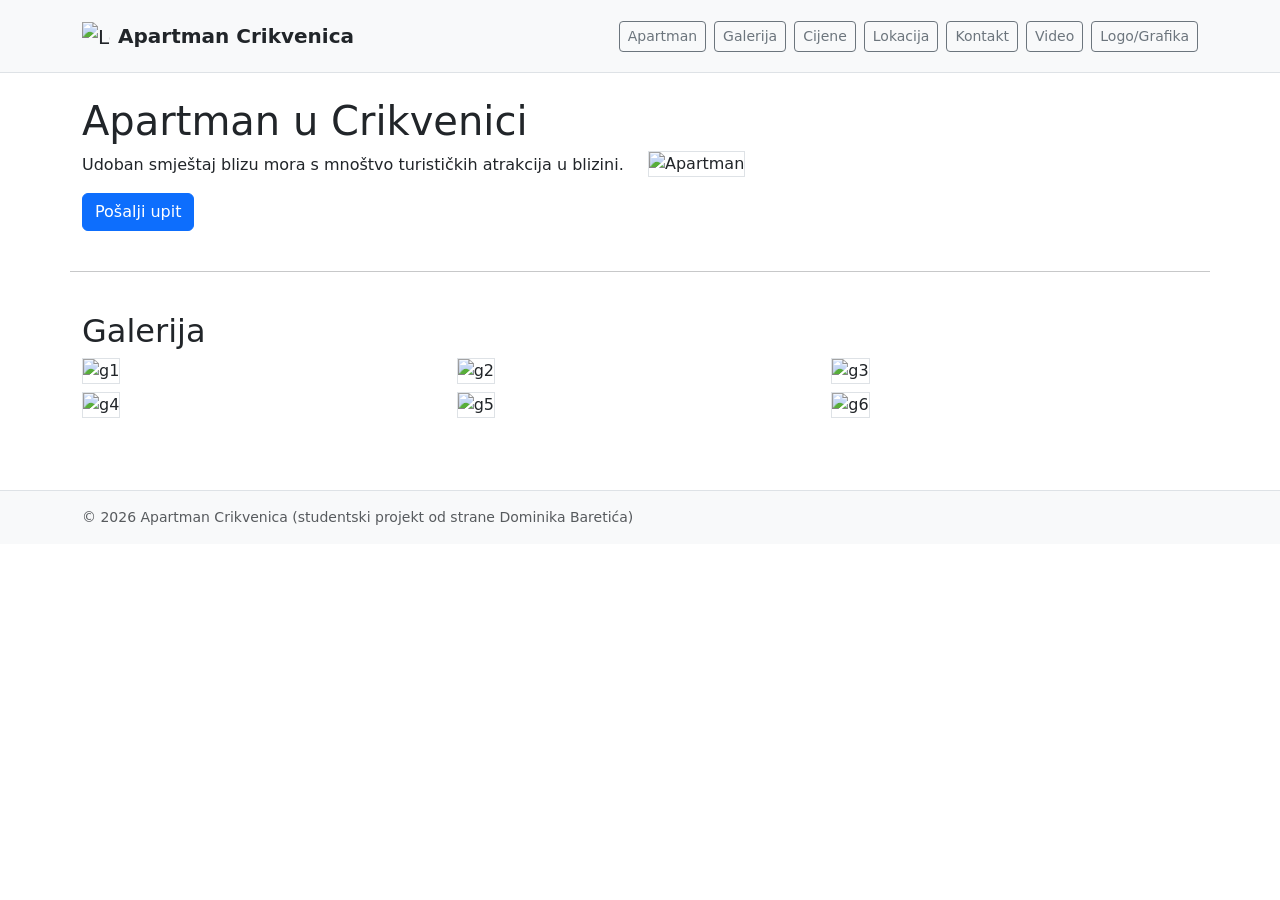
==== index.html @ fe654793 "Update index.html" ====
<!doctype html>
<html lang="hr">
<head>
  <meta charset="utf-8" />
  <meta name="viewport" content="width=device-width, initial-scale=1" />
  <title>Apartman Crikvenica</title>

  <link href="https://cdn.jsdelivr.net/npm/bootstrap@5.3.3/dist/css/bootstrap.min.css" rel="stylesheet">
  <link rel="stylesheet" href="css/style.css">
</head>

<body>

<header class="bg-light border-bottom">
  <nav class="navbar navbar-expand-lg bg-light">
    <div class="container py-2">

      <a class="navbar-brand d-flex align-items-center gap-2 text-dark" href="index.html">
        <img
          src="https://raw.githubusercontent.com/Dominiktheblue/Stranica1/3620c5db90f3b34fcfeff4a3d308665c6f314efc/Logo.svg"
          alt="Logo"
          width="28"
          height="28"
        >
        <strong class="d-inline-block">Apartman Crikvenica</strong>
      </a>

      <!-- Hamburger -->
      <button class="navbar-toggler" type="button" data-bs-toggle="collapse" data-bs-target="#mainNav"
        aria-controls="mainNav" aria-expanded="false" aria-label="Otvori izbornik">
        <span class="navbar-toggler-icon"></span>
      </button>

      <!-- Collapsible menu -->
      <div class="collapse navbar-collapse" id="mainNav">
        <div class="navbar-nav ms-auto gap-2 py-2 py-lg-0">
          <a href="#apartman" class="btn btn-sm btn-outline-secondary">Apartman</a>
          <a href="#galerija" class="btn btn-sm btn-outline-secondary">Galerija</a>
          <a href="#cijene" class="btn btn-sm btn-outline-secondary">Cijene</a>
          <a href="#lokacija" class="btn btn-sm btn-outline-secondary">Lokacija</a>
          <a href="#kontakt" class="btn btn-sm btn-outline-secondary">Kontakt</a>
          <a href="video.html" class="btn btn-sm btn-outline-secondary">Video</a>
          <a href="logo-grafika.html" class="btn btn-sm btn-outline-secondary">Logo/Grafika</a>
        </div>
      </div>

    </div>
  </nav>
</header>

<section class="container py-4">
  <div class="row g-3 align-items-center">
    <div class="col-lg-6">
      <h1 class="mb-2">Apartman u Crikvenici</h1>
      <p class="mb-3">Udoban smještaj blizu mora s mnoštvo turističkih atrakcija u blizini.</p>
      <a class="btn btn-primary" href="#kontakt">Pošalji upit</a>
    </div>

    <div class="col-lg-6">
      <img src="https://raw.githubusercontent.com/Dominiktheblue/Stranica1/main/hero.jpg" class="img-fluid border" alt="Apartman">
    </div>
  </div>
</section>

<hr class="container">

<section id="galerija" class="container py-4">
  <h2>Galerija</h2>

  <div class="row g-2">
    <div class="col-6 col-lg-4">
      <img src="https://raw.githubusercontent.com/Dominiktheblue/Stranica1/main/g1.jpg" class="img-fluid border" alt="g1">
    </div>
    <div class="col-6 col-lg-4">
      <img src="https://raw.githubusercontent.com/Dominiktheblue/Stranica1/main/g2.jpg" class="img-fluid border" alt="g2">
    </div>
    <div class="col-6 col-lg-4">
      <img src="https://raw.githubusercontent.com/Dominiktheblue/Stranica1/main/g3.jpg" class="img-fluid border" alt="g3">
    </div>
    <div class="col-6 col-lg-4">
      <img src="https://raw.githubusercontent.com/Dominiktheblue/Stranica1/main/g4.jpg" class="img-fluid border" alt="g4">
    </div>
    <div class="col-6 col-lg-4">
      <img src="https://raw.githubusercontent.com/Dominiktheblue/Stranica1/main/g5.jpg" class="img-fluid border" alt="g5">
    </div>
    <div class="col-6 col-lg-4">
      <img src="https://raw.githubusercontent.com/Dominiktheblue/Stranica1/main/g6.jpg" class="img-fluid border" alt="g6">
    </div>
  </div>
</section>

<footer class="bg-light border-top mt-5">
  <div class="container py-3 small text-muted">
    © 2026 Apartman Crikvenica (studentski projekt od strane Dominika Baretića)
  </div>
</footer>


<script src="https://cdn.jsdelivr.net/npm/bootstrap@5.3.3/dist/js/bootstrap.bundle.min.js"></script>
</body>
</html>
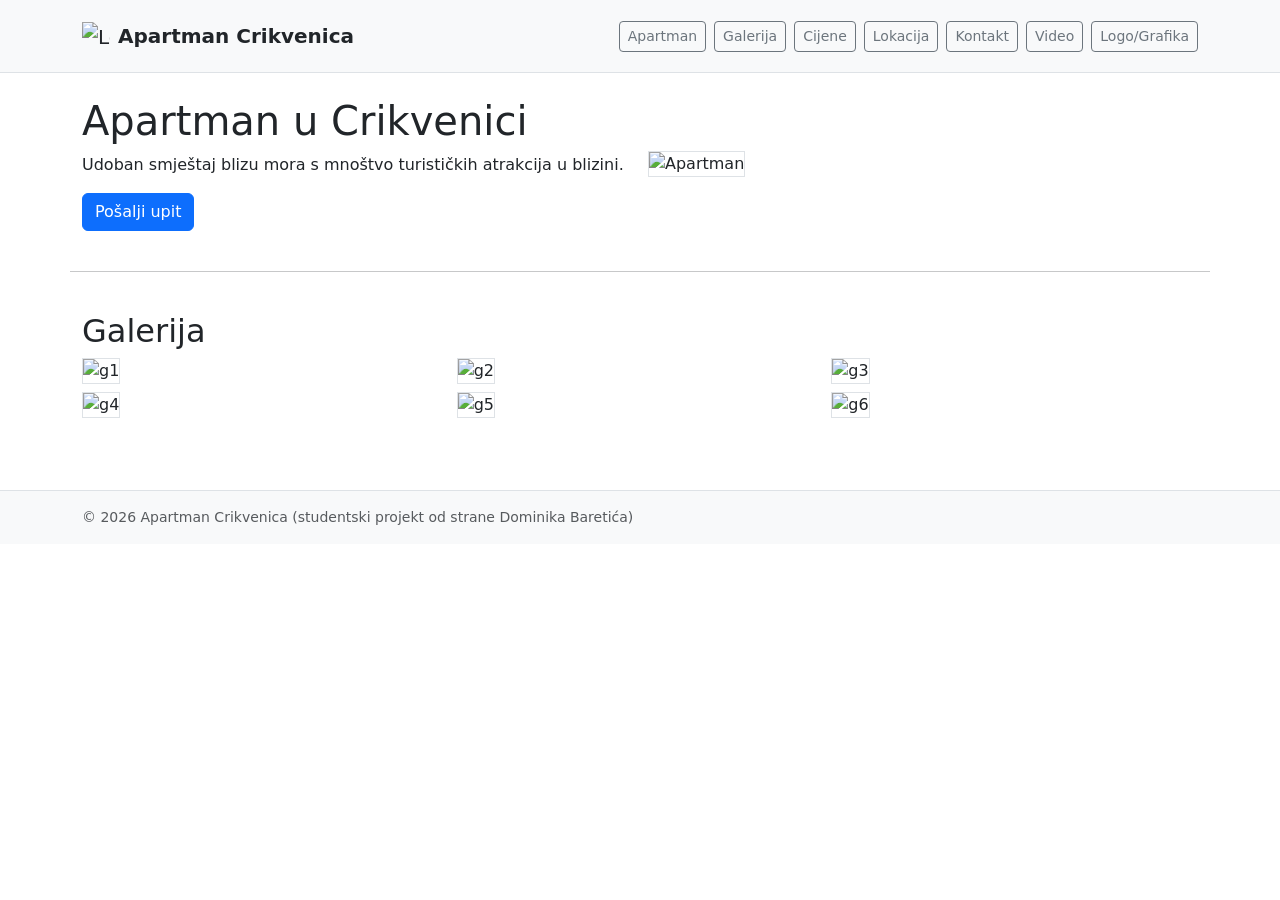
==== commit ccb1f33a: "Update index.html" ====
--- a/index.html
+++ b/index.html
@@ -25,13 +25,13 @@
         <strong class="d-inline-block">Apartman Crikvenica</strong>
       </a>
 
-      <!-- Hamburger -->
+
       <button class="navbar-toggler" type="button" data-bs-toggle="collapse" data-bs-target="#mainNav"
         aria-controls="mainNav" aria-expanded="false" aria-label="Otvori izbornik">
         <span class="navbar-toggler-icon"></span>
       </button>
 
-      <!-- Collapsible menu -->
+
       <div class="collapse navbar-collapse" id="mainNav">
         <div class="navbar-nav ms-auto gap-2 py-2 py-lg-0">
           <a href="#apartman" class="btn btn-sm btn-outline-secondary">Apartman</a>
@@ -99,3 +99,4 @@
 <script src="https://cdn.jsdelivr.net/npm/bootstrap@5.3.3/dist/js/bootstrap.bundle.min.js"></script>
 </body>
 </html>
+
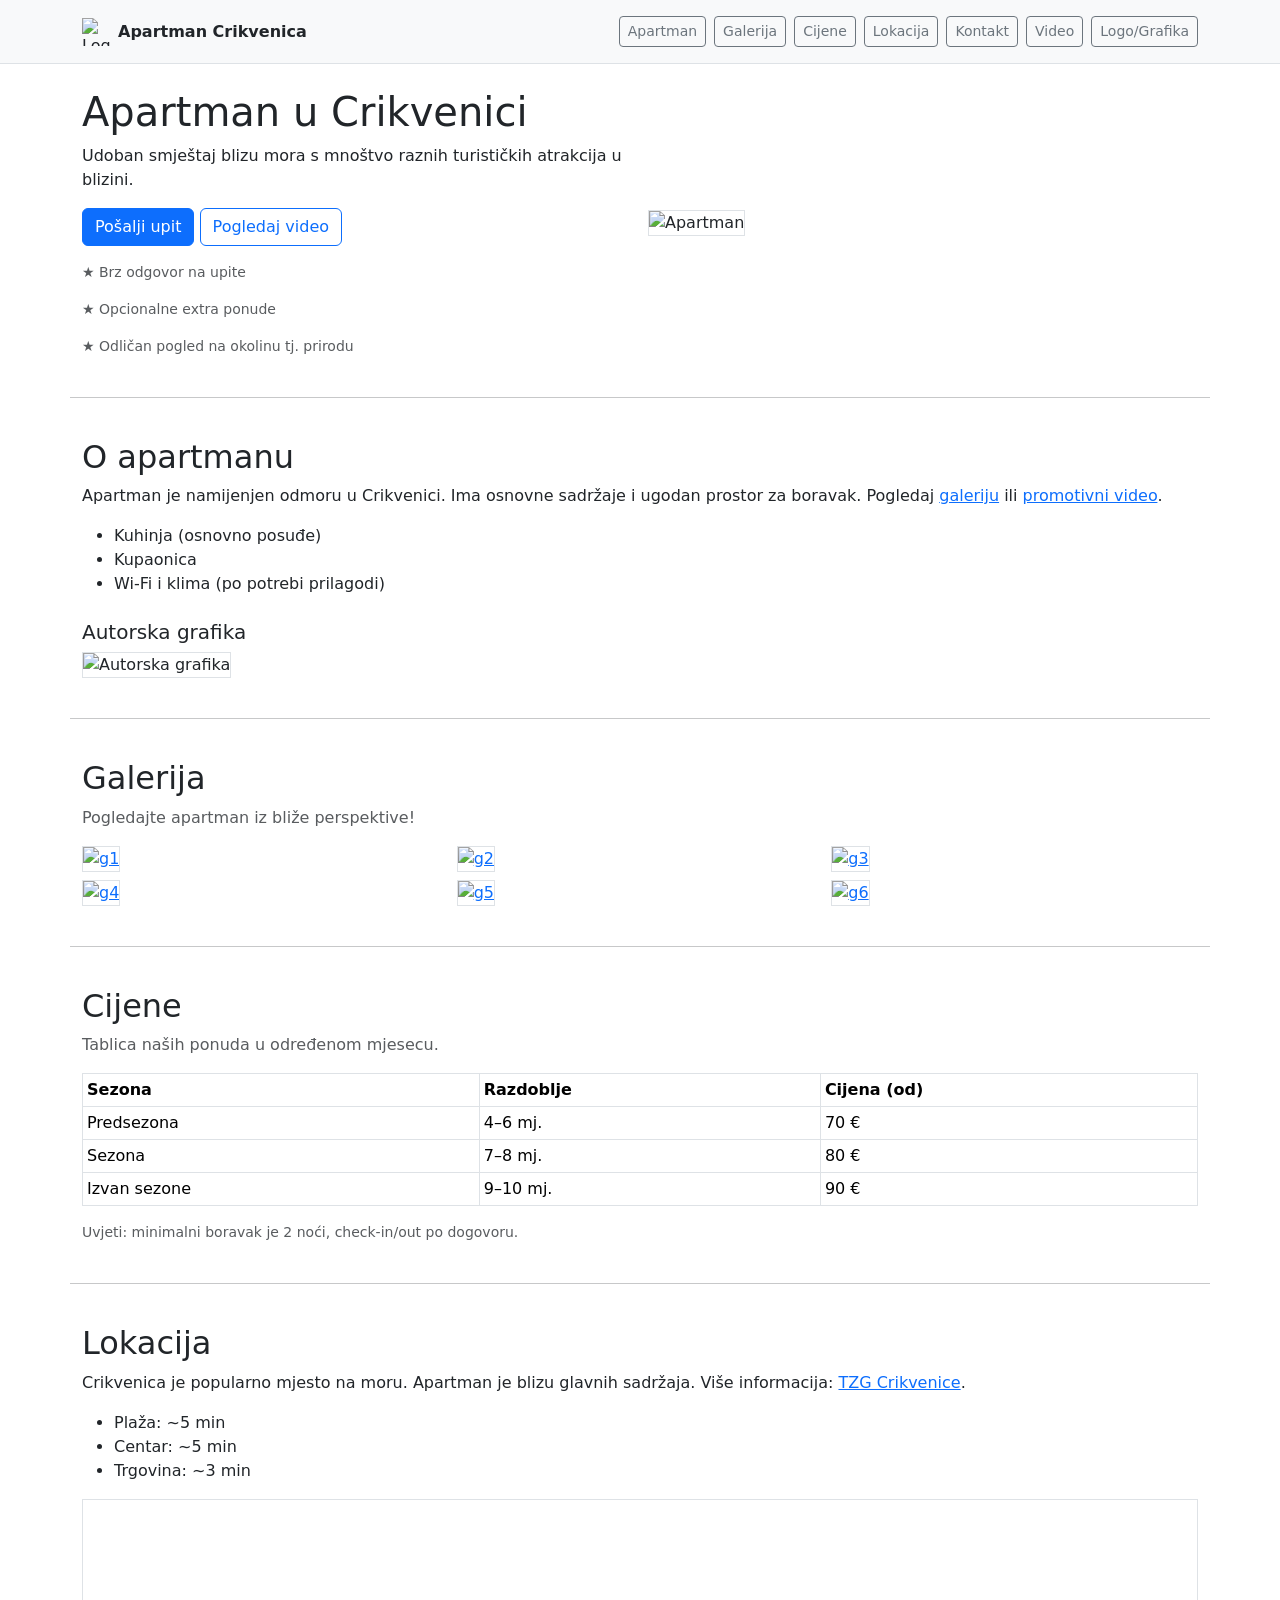
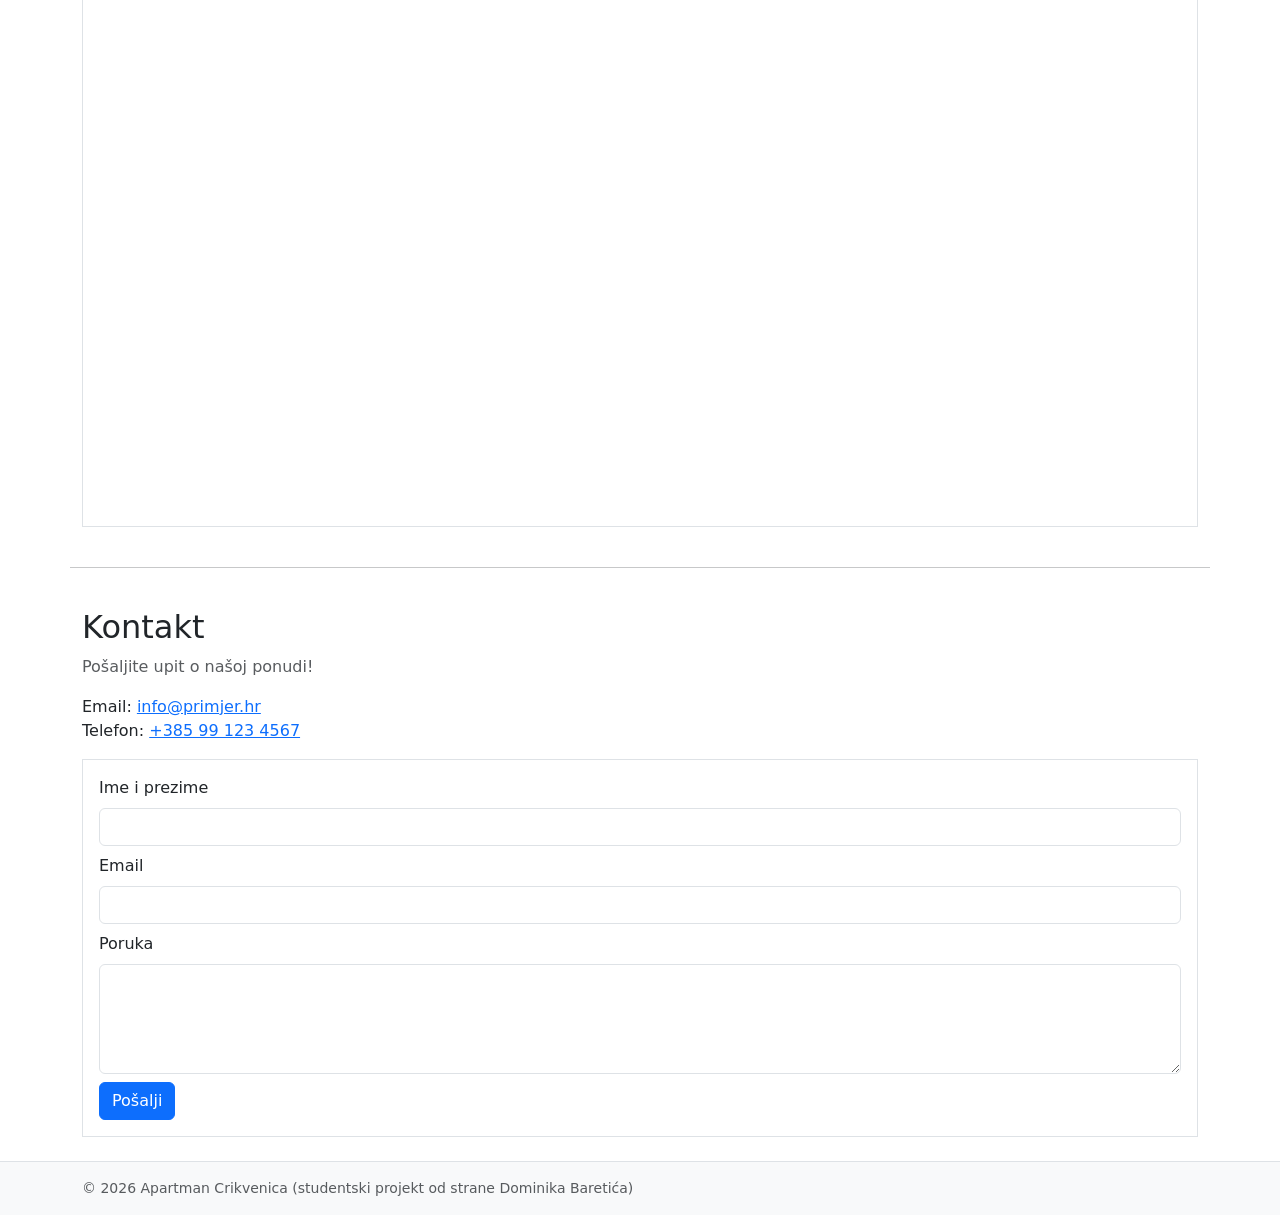
==== commit 7bb0fbf0: "Update index.html" ====
--- a/index.html
+++ b/index.html
@@ -11,29 +11,20 @@
 
 <body>
 
-<header class="bg-light border-bottom">
-  <nav class="navbar navbar-expand-lg bg-light">
-    <div class="container py-2">
-
-      <a class="navbar-brand d-flex align-items-center gap-2 text-dark" href="index.html">
-        <img
-          src="https://raw.githubusercontent.com/Dominiktheblue/Stranica1/3620c5db90f3b34fcfeff4a3d308665c6f314efc/Logo.svg"
-          alt="Logo"
-          width="28"
-          height="28"
-        >
-        <strong class="d-inline-block">Apartman Crikvenica</strong>
-      </a>
-
-
-      <button class="navbar-toggler" type="button" data-bs-toggle="collapse" data-bs-target="#mainNav"
-        aria-controls="mainNav" aria-expanded="false" aria-label="Otvori izbornik">
-        <span class="navbar-toggler-icon"></span>
-      </button>
-
-
-      <div class="collapse navbar-collapse" id="mainNav">
-        <div class="navbar-nav ms-auto gap-2 py-2 py-lg-0">
+  <header class="bg-light border-bottom">
+    <div class="container py-3">
+      <div class="d-flex flex-wrap gap-3 align-items-center justify-content-between">
+        <a class="d-flex align-items-center gap-2 text-decoration-none text-dark" href="index.html">
+          <img
+            src="https://raw.githubusercontent.com/Dominiktheblue/Stranica1/3620c5db90f3b34fcfeff4a3d308665c6f314efc/Logo.svg"
+            alt="Logo"
+            width="28"
+            height="28"
+          >
+          <strong>Apartman Crikvenica</strong>
+        </a>
+
+        <nav class="d-flex flex-wrap gap-2">
           <a href="#apartman" class="btn btn-sm btn-outline-secondary">Apartman</a>
           <a href="#galerija" class="btn btn-sm btn-outline-secondary">Galerija</a>
           <a href="#cijene" class="btn btn-sm btn-outline-secondary">Cijene</a>
@@ -41,62 +32,185 @@
           <a href="#kontakt" class="btn btn-sm btn-outline-secondary">Kontakt</a>
           <a href="video.html" class="btn btn-sm btn-outline-secondary">Video</a>
           <a href="logo-grafika.html" class="btn btn-sm btn-outline-secondary">Logo/Grafika</a>
-        </div>
-      </div>
-
-    </div>
-  </nav>
-</header>
-
-<section class="container py-4">
-  <div class="row g-3 align-items-center">
-    <div class="col-lg-6">
-      <h1 class="mb-2">Apartman u Crikvenici</h1>
-      <p class="mb-3">Udoban smještaj blizu mora s mnoštvo turističkih atrakcija u blizini.</p>
-      <a class="btn btn-primary" href="#kontakt">Pošalji upit</a>
-    </div>
-
-    <div class="col-lg-6">
-      <img src="https://raw.githubusercontent.com/Dominiktheblue/Stranica1/main/hero.jpg" class="img-fluid border" alt="Apartman">
-    </div>
-  </div>
-</section>
-
-<hr class="container">
-
-<section id="galerija" class="container py-4">
-  <h2>Galerija</h2>
-
-  <div class="row g-2">
-    <div class="col-6 col-lg-4">
-      <img src="https://raw.githubusercontent.com/Dominiktheblue/Stranica1/main/g1.jpg" class="img-fluid border" alt="g1">
-    </div>
-    <div class="col-6 col-lg-4">
-      <img src="https://raw.githubusercontent.com/Dominiktheblue/Stranica1/main/g2.jpg" class="img-fluid border" alt="g2">
-    </div>
-    <div class="col-6 col-lg-4">
-      <img src="https://raw.githubusercontent.com/Dominiktheblue/Stranica1/main/g3.jpg" class="img-fluid border" alt="g3">
-    </div>
-    <div class="col-6 col-lg-4">
-      <img src="https://raw.githubusercontent.com/Dominiktheblue/Stranica1/main/g4.jpg" class="img-fluid border" alt="g4">
-    </div>
-    <div class="col-6 col-lg-4">
-      <img src="https://raw.githubusercontent.com/Dominiktheblue/Stranica1/main/g5.jpg" class="img-fluid border" alt="g5">
-    </div>
-    <div class="col-6 col-lg-4">
-      <img src="https://raw.githubusercontent.com/Dominiktheblue/Stranica1/main/g6.jpg" class="img-fluid border" alt="g6">
-    </div>
-  </div>
-</section>
-
-<footer class="bg-light border-top mt-5">
-  <div class="container py-3 small text-muted">
-    © 2026 Apartman Crikvenica (studentski projekt od strane Dominika Baretića)
-  </div>
-</footer>
-
-
-<script src="https://cdn.jsdelivr.net/npm/bootstrap@5.3.3/dist/js/bootstrap.bundle.min.js"></script>
+        </nav>
+      </div>
+    </div>
+  </header>
+
+
+  <section class="container py-4">
+    <div class="row g-3 align-items-center">
+      <div class="col-lg-6">
+        <h1 class="mb-2">Apartman u Crikvenici</h1>
+        <p class="mb-3">
+          Udoban smještaj blizu mora s mnoštvo raznih turističkih atrakcija u blizini.
+        </p>
+        <a class="btn btn-primary" href="#kontakt">Pošalji upit</a>
+        <a class="btn btn-outline-primary" href="video.html">Pogledaj video</a>
+
+        <p class="small text-muted mt-3 mb-0">★ Brz odgovor na upite</p>
+        <p class="small text-muted mt-3 mb-0">★ Opcionalne extra ponude</p>
+        <p class="small text-muted mt-3 mb-0">★ Odličan pogled na okolinu tj. prirodu</p>
+      </div>
+
+      <div class="col-lg-6">
+        <img
+          src="https://raw.githubusercontent.com/Dominiktheblue/Stranica1/refs/heads/main/hero.jpg"
+          alt="Apartman"
+          class="img-fluid border"
+        >
+      </div>
+    </div>
+  </section>
+
+  <hr class="container">
+
+
+  <section id="apartman" class="container py-4">
+    <h2>O apartmanu</h2>
+    <p>
+      Apartman je namijenjen odmoru u Crikvenici. Ima osnovne sadržaje i ugodan prostor za boravak.
+      Pogledaj <a href="#galerija">galeriju</a> ili <a href="video.html">promotivni video</a>.
+    </p>
+
+    <ul>
+      <li>Kuhinja (osnovno posuđe)</li>
+      <li>Kupaonica</li>
+      <li>Wi-Fi i klima (po potrebi prilagodi)</li>
+    </ul>
+
+    <h3 class="h5 mt-4">Autorska grafika</h3>
+
+    <img
+      src="https://raw.githubusercontent.com/Dominiktheblue/Stranica1/refs/heads/main/autorska-grafika.png"
+      alt="Autorska grafika"
+      class="img-fluid border"
+    >
+  </section>
+
+  <hr class="container">
+
+
+  <section id="galerija" class="container py-4">
+    <h2>Galerija</h2>
+    <p class="text-muted">Pogledajte apartman iz bliže perspektive!</p>
+
+    <div class="row g-2">
+      <div class="col-6 col-lg-4">
+        <a href="https://raw.githubusercontent.com/Dominiktheblue/Stranica1/refs/heads/main/g1.jpg" target="_blank" rel="noopener">
+          <img src="https://raw.githubusercontent.com/Dominiktheblue/Stranica1/refs/heads/main/g1.jpg" class="img-fluid border" alt="g1">
+        </a>
+      </div>
+      <div class="col-6 col-lg-4">
+        <a href="https://raw.githubusercontent.com/Dominiktheblue/Stranica1/refs/heads/main/g2.jpg" target="_blank" rel="noopener">
+          <img src="https://raw.githubusercontent.com/Dominiktheblue/Stranica1/refs/heads/main/g2.jpg" class="img-fluid border" alt="g2">
+        </a>
+      </div>
+      <div class="col-6 col-lg-4">
+        <a href="https://raw.githubusercontent.com/Dominiktheblue/Stranica1/refs/heads/main/g3.jpg" target="_blank" rel="noopener">
+          <img src="https://raw.githubusercontent.com/Dominiktheblue/Stranica1/refs/heads/main/g3.jpg" class="img-fluid border" alt="g3">
+        </a>
+      </div>
+      <div class="col-6 col-lg-4">
+        <a href="https://raw.githubusercontent.com/Dominiktheblue/Stranica1/refs/heads/main/g4.jpg" target="_blank" rel="noopener">
+          <img src="https://raw.githubusercontent.com/Dominiktheblue/Stranica1/refs/heads/main/g4.jpg" class="img-fluid border" alt="g4">
+        </a>
+      </div>
+      <div class="col-6 col-lg-4">
+        <a href="https://raw.githubusercontent.com/Dominiktheblue/Stranica1/refs/heads/main/g5.jpg" target="_blank" rel="noopener">
+          <img src="https://raw.githubusercontent.com/Dominiktheblue/Stranica1/refs/heads/main/g5.jpg" class="img-fluid border" alt="g5">
+        </a>
+      </div>
+      <div class="col-6 col-lg-4">
+        <a href="https://raw.githubusercontent.com/Dominiktheblue/Stranica1/refs/heads/main/g6.jpg" target="_blank" rel="noopener">
+          <img src="https://raw.githubusercontent.com/Dominiktheblue/Stranica1/refs/heads/main/g6.jpg" class="img-fluid border" alt="g6">
+        </a>
+      </div>
+    </div>
+  </section>
+
+  <hr class="container">
+
+
+  <section id="cijene" class="container py-4">
+    <h2>Cijene</h2>
+    <p class="text-muted">Tablica naših ponuda u određenom mjesecu.</p>
+
+    <div class="table-responsive">
+      <table class="table table-sm table-bordered">
+        <thead>
+          <tr>
+            <th>Sezona</th>
+            <th>Razdoblje</th>
+            <th>Cijena (od)</th>
+          </tr>
+        </thead>
+        <tbody>
+          <tr><td>Predsezona</td><td>4–6 mj.</td><td>70 €</td></tr>
+          <tr><td>Sezona</td><td>7–8 mj.</td><td>80 €</td></tr>
+          <tr><td>Izvan sezone</td><td>9–10 mj.</td><td>90 €</td></tr>
+        </tbody>
+      </table>
+    </div>
+
+    <p class="small text-muted mb-0">Uvjeti: minimalni boravak je 2 noći, check-in/out po dogovoru.</p>
+  </section>
+
+  <hr class="container">
+
+
+  <section id="lokacija" class="container py-4">
+    <h2>Lokacija</h2>
+    <p>
+      Crikvenica je popularno mjesto na moru. Apartman je blizu glavnih sadržaja.
+      Više informacija: <a href="https://www.tzg-crikvenice.hr/" target="_blank" rel="noopener">TZG Crikvenice</a>.
+    </p>
+
+    <ul>
+      <li>Plaža: ~5 min</li>
+      <li>Centar: ~5 min</li>
+      <li>Trgovina: ~3 min</li>
+    </ul>
+
+    <div class="ratio ratio-16x9 border">
+      <iframe title="Crikvenica" src="https://www.google.com/maps?q=Crikvenica&output=embed" loading="lazy"></iframe>
+    </div>
+  </section>
+
+  <hr class="container">
+
+
+  <section id="kontakt" class="container py-4">
+    <h2>Kontakt</h2>
+    <p class="text-muted">Pošaljite upit o našoj ponudi!</p>
+
+    <p>
+      Email: <a href="mailto:info@primjer.hr">info@primjer.hr</a><br>
+      Telefon: <a href="tel:+385991234567">+385 99 123 4567</a>
+    </p>
+
+    <form action="#" method="post" class="border p-3">
+      <div class="mb-2">
+        <label for="name" class="form-label">Ime i prezime</label>
+        <input id="name" name="name" class="form-control" required>
+      </div>
+      <div class="mb-2">
+        <label for="email" class="form-label">Email</label>
+        <input id="email" name="email" type="email" class="form-control" required>
+      </div>
+      <div class="mb-2">
+        <label for="message" class="form-label">Poruka</label>
+        <textarea id="message" name="message" rows="4" class="form-control"></textarea>
+      </div>
+      <button class="btn btn-primary" type="submit">Pošalji</button>
+    </form>
+  </section>
+
+  <footer class="bg-light border-top">
+    <div class="container py-3 small text-muted">
+      © 2026 Apartman Crikvenica (studentski projekt od strane Dominika Baretića)
+    </div>
+  </footer>
+
 </body>
 </html>
-
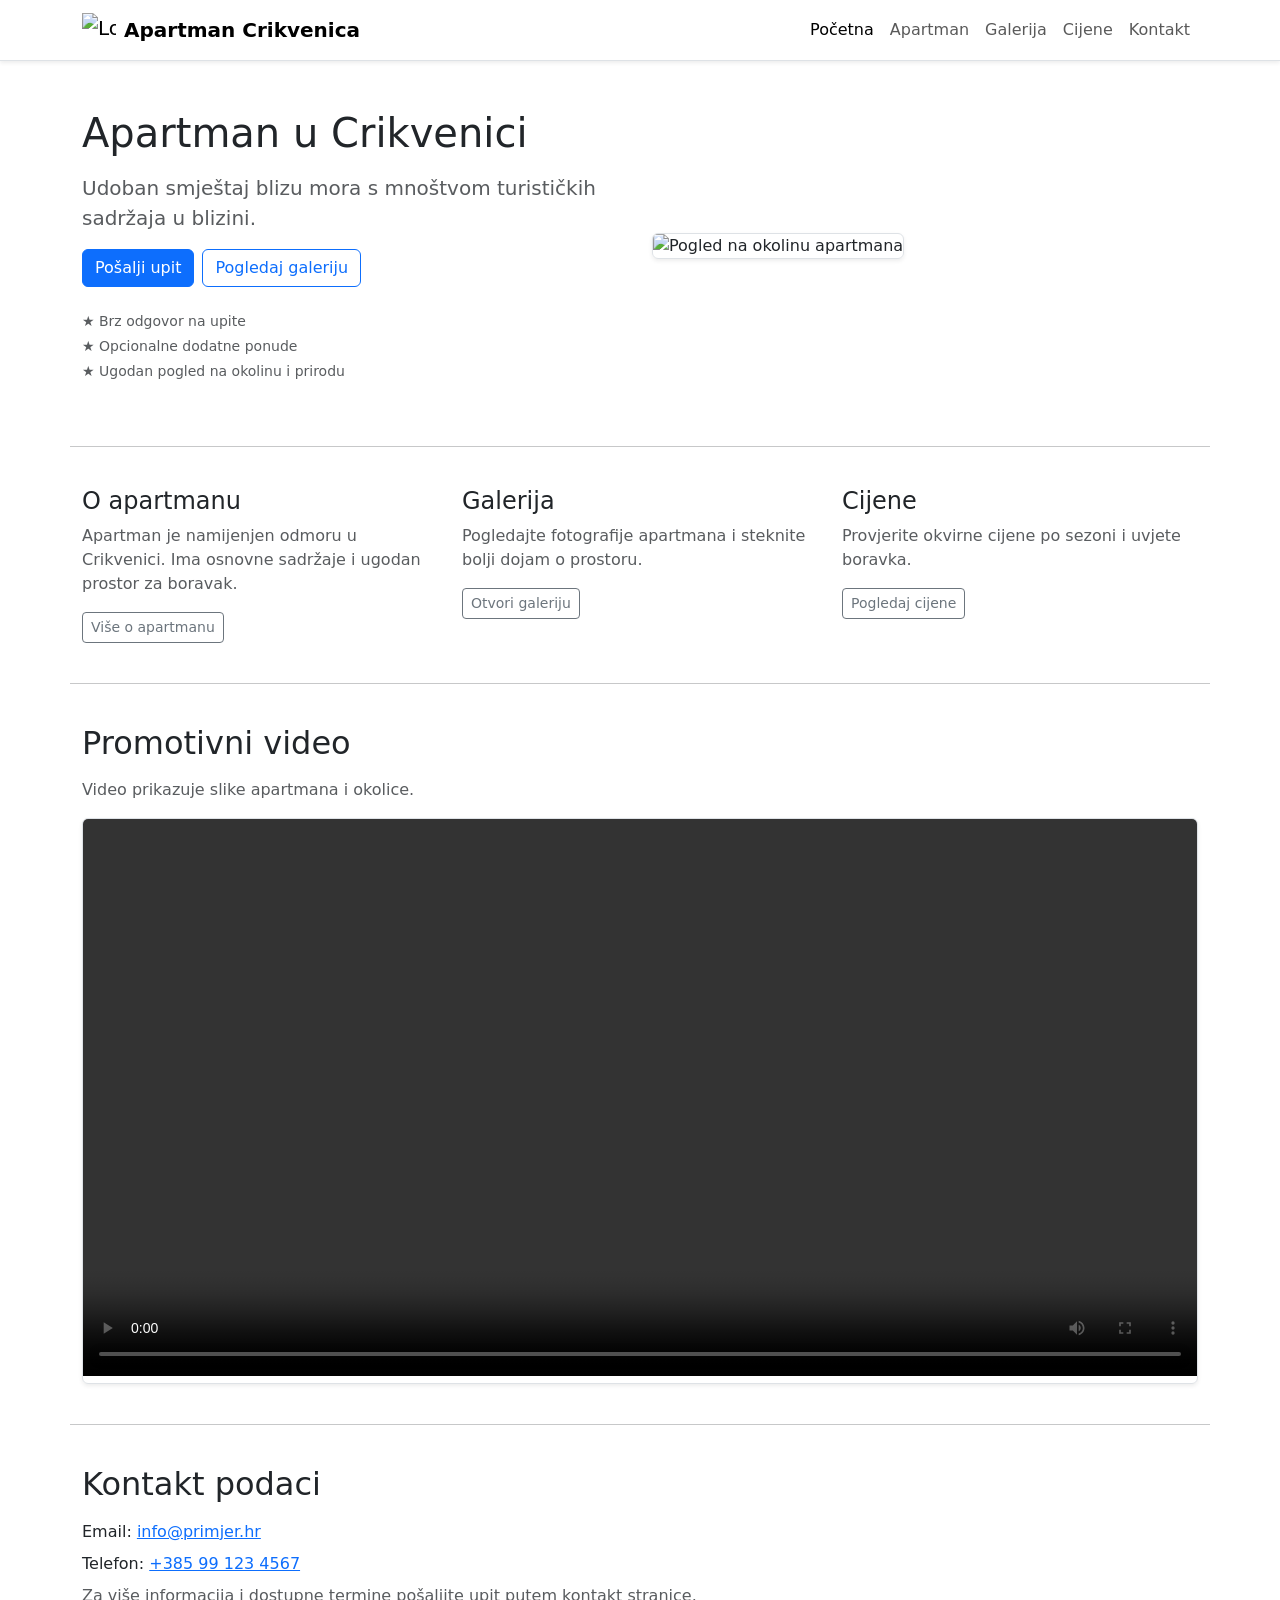
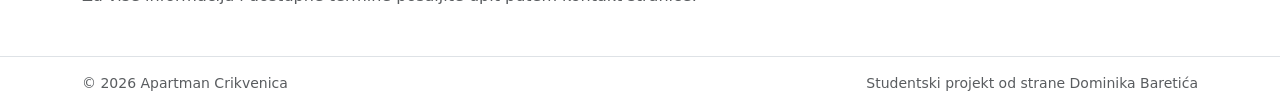
==== commit 6754860e: "Update index.html" ====
--- a/index.html
+++ b/index.html
@@ -1,216 +1,135 @@
 <!doctype html>
 <html lang="hr">
 <head>
-  <meta charset="utf-8" />
-  <meta name="viewport" content="width=device-width, initial-scale=1" />
-  <title>Apartman Crikvenica</title>
+  <meta charset="utf-8">
+  <meta name="viewport" content="width=device-width, initial-scale=1">
+  <title>Apartman Crikvenica | Početna</title>
+  <meta name="description" content="Apartman u Crikvenici - ugodan smještaj blizu mora, galerija, cijene i kontakt.">
 
   <link href="https://cdn.jsdelivr.net/npm/bootstrap@5.3.3/dist/css/bootstrap.min.css" rel="stylesheet">
   <link rel="stylesheet" href="css/style.css">
 </head>
-
 <body>
 
-  <header class="bg-light border-bottom">
-    <div class="container py-3">
-      <div class="d-flex flex-wrap gap-3 align-items-center justify-content-between">
-        <a class="d-flex align-items-center gap-2 text-decoration-none text-dark" href="index.html">
-          <img
-            src="https://raw.githubusercontent.com/Dominiktheblue/Stranica1/3620c5db90f3b34fcfeff4a3d308665c6f314efc/Logo.svg"
-            alt="Logo"
-            width="28"
-            height="28"
-          >
-          <strong>Apartman Crikvenica</strong>
-        </a>
+<header>
+  <nav class="navbar navbar-expand-lg bg-white border-bottom shadow-sm">
+    <div class="container">
+      <a class="navbar-brand d-flex align-items-center gap-2" href="index.html">
+        <img src="svg/logo.svg" alt="Logo" width="34" height="34">
+        <strong>Apartman Crikvenica</strong>
+      </a>
 
-        <nav class="d-flex flex-wrap gap-2">
-          <a href="#apartman" class="btn btn-sm btn-outline-secondary">Apartman</a>
-          <a href="#galerija" class="btn btn-sm btn-outline-secondary">Galerija</a>
-          <a href="#cijene" class="btn btn-sm btn-outline-secondary">Cijene</a>
-          <a href="#lokacija" class="btn btn-sm btn-outline-secondary">Lokacija</a>
-          <a href="#kontakt" class="btn btn-sm btn-outline-secondary">Kontakt</a>
-          <a href="video.html" class="btn btn-sm btn-outline-secondary">Video</a>
-          <a href="logo-grafika.html" class="btn btn-sm btn-outline-secondary">Logo/Grafika</a>
-        </nav>
+      <button class="navbar-toggler" type="button" data-bs-toggle="collapse" data-bs-target="#glavnaNavigacija" aria-controls="glavnaNavigacija" aria-expanded="false" aria-label="Prikaži navigaciju">
+        <span class="navbar-toggler-icon"></span>
+      </button>
+
+      <div class="collapse navbar-collapse" id="glavnaNavigacija">
+        <ul class="navbar-nav ms-auto mb-2 mb-lg-0">
+          <li class="nav-item"><a class="nav-link active" href="index.html">Početna</a></li>
+          <li class="nav-item"><a class="nav-link" href="apartman.html">Apartman</a></li>
+          <li class="nav-item"><a class="nav-link" href="galerija.html">Galerija</a></li>
+          <li class="nav-item"><a class="nav-link" href="cijene.html">Cijene</a></li>
+          <li class="nav-item"><a class="nav-link" href="kontakt.html">Kontakt</a></li>
+        </ul>
       </div>
     </div>
-  </header>
+  </nav>
+</header>
 
+<main>
+  <section class="container py-5">
+    <div class="row g-4 align-items-center">
+      <div class="col-lg-6">
+        <h1 class="mb-3">Apartman u Crikvenici</h1>
+        <p class="lead text-muted">
+          Udoban smještaj blizu mora s mnoštvom turističkih sadržaja u blizini.
+        </p>
 
-  <section class="container py-4">
-    <div class="row g-3 align-items-center">
-      <div class="col-lg-6">
-        <h1 class="mb-2">Apartman u Crikvenici</h1>
-        <p class="mb-3">
-          Udoban smještaj blizu mora s mnoštvo raznih turističkih atrakcija u blizini.
-        </p>
-        <a class="btn btn-primary" href="#kontakt">Pošalji upit</a>
-        <a class="btn btn-outline-primary" href="video.html">Pogledaj video</a>
+        <div class="d-flex flex-wrap gap-2 mb-4">
+          <a class="btn btn-primary" href="kontakt.html">Pošalji upit</a>
+          <a class="btn btn-outline-primary" href="galerija.html">Pogledaj galeriju</a>
+        </div>
 
-        <p class="small text-muted mt-3 mb-0">★ Brz odgovor na upite</p>
-        <p class="small text-muted mt-3 mb-0">★ Opcionalne extra ponude</p>
-        <p class="small text-muted mt-3 mb-0">★ Odličan pogled na okolinu tj. prirodu</p>
+        <p class="small text-muted mb-1">★ Brz odgovor na upite</p>
+        <p class="small text-muted mb-1">★ Opcionalne dodatne ponude</p>
+        <p class="small text-muted mb-0">★ Ugodan pogled na okolinu i prirodu</p>
       </div>
 
       <div class="col-lg-6">
-        <img
-          src="https://raw.githubusercontent.com/Dominiktheblue/Stranica1/refs/heads/main/hero.jpg"
-          alt="Apartman"
-          class="img-fluid border"
-        >
+        <img src="img/triglav.jpg" alt="Pogled na okolinu apartmana" class="img-fluid rounded shadow-sm border">
       </div>
     </div>
   </section>
 
   <hr class="container">
 
+  <section class="container py-4">
+    <div class="row g-4">
+      <div class="col-md-4">
+        <h2 class="h4">O apartmanu</h2>
+        <p class="text-muted">
+          Apartman je namijenjen odmoru u Crikvenici. Ima osnovne sadržaje i ugodan prostor za boravak.
+        </p>
+        <a href="apartman.html" class="btn btn-sm btn-outline-secondary">Više o apartmanu</a>
+      </div>
 
-  <section id="apartman" class="container py-4">
-    <h2>O apartmanu</h2>
-    <p>
-      Apartman je namijenjen odmoru u Crikvenici. Ima osnovne sadržaje i ugodan prostor za boravak.
-      Pogledaj <a href="#galerija">galeriju</a> ili <a href="video.html">promotivni video</a>.
-    </p>
+      <div class="col-md-4">
+        <h2 class="h4">Galerija</h2>
+        <p class="text-muted">
+          Pogledajte fotografije apartmana i steknite bolji dojam o prostoru.
+        </p>
+        <a href="galerija.html" class="btn btn-sm btn-outline-secondary">Otvori galeriju</a>
+      </div>
 
-    <ul>
-      <li>Kuhinja (osnovno posuđe)</li>
-      <li>Kupaonica</li>
-      <li>Wi-Fi i klima (po potrebi prilagodi)</li>
-    </ul>
-
-    <h3 class="h5 mt-4">Autorska grafika</h3>
-
-    <img
-      src="https://raw.githubusercontent.com/Dominiktheblue/Stranica1/refs/heads/main/autorska-grafika.png"
-      alt="Autorska grafika"
-      class="img-fluid border"
-    >
-  </section>
-
-  <hr class="container">
-
-
-  <section id="galerija" class="container py-4">
-    <h2>Galerija</h2>
-    <p class="text-muted">Pogledajte apartman iz bliže perspektive!</p>
-
-    <div class="row g-2">
-      <div class="col-6 col-lg-4">
-        <a href="https://raw.githubusercontent.com/Dominiktheblue/Stranica1/refs/heads/main/g1.jpg" target="_blank" rel="noopener">
-          <img src="https://raw.githubusercontent.com/Dominiktheblue/Stranica1/refs/heads/main/g1.jpg" class="img-fluid border" alt="g1">
-        </a>
-      </div>
-      <div class="col-6 col-lg-4">
-        <a href="https://raw.githubusercontent.com/Dominiktheblue/Stranica1/refs/heads/main/g2.jpg" target="_blank" rel="noopener">
-          <img src="https://raw.githubusercontent.com/Dominiktheblue/Stranica1/refs/heads/main/g2.jpg" class="img-fluid border" alt="g2">
-        </a>
-      </div>
-      <div class="col-6 col-lg-4">
-        <a href="https://raw.githubusercontent.com/Dominiktheblue/Stranica1/refs/heads/main/g3.jpg" target="_blank" rel="noopener">
-          <img src="https://raw.githubusercontent.com/Dominiktheblue/Stranica1/refs/heads/main/g3.jpg" class="img-fluid border" alt="g3">
-        </a>
-      </div>
-      <div class="col-6 col-lg-4">
-        <a href="https://raw.githubusercontent.com/Dominiktheblue/Stranica1/refs/heads/main/g4.jpg" target="_blank" rel="noopener">
-          <img src="https://raw.githubusercontent.com/Dominiktheblue/Stranica1/refs/heads/main/g4.jpg" class="img-fluid border" alt="g4">
-        </a>
-      </div>
-      <div class="col-6 col-lg-4">
-        <a href="https://raw.githubusercontent.com/Dominiktheblue/Stranica1/refs/heads/main/g5.jpg" target="_blank" rel="noopener">
-          <img src="https://raw.githubusercontent.com/Dominiktheblue/Stranica1/refs/heads/main/g5.jpg" class="img-fluid border" alt="g5">
-        </a>
-      </div>
-      <div class="col-6 col-lg-4">
-        <a href="https://raw.githubusercontent.com/Dominiktheblue/Stranica1/refs/heads/main/g6.jpg" target="_blank" rel="noopener">
-          <img src="https://raw.githubusercontent.com/Dominiktheblue/Stranica1/refs/heads/main/g6.jpg" class="img-fluid border" alt="g6">
-        </a>
+      <div class="col-md-4">
+        <h2 class="h4">Cijene</h2>
+        <p class="text-muted">
+          Provjerite okvirne cijene po sezoni i uvjete boravka.
+        </p>
+        <a href="cijene.html" class="btn btn-sm btn-outline-secondary">Pogledaj cijene</a>
       </div>
     </div>
   </section>
 
   <hr class="container">
 
-
-  <section id="cijene" class="container py-4">
-    <h2>Cijene</h2>
-    <p class="text-muted">Tablica naših ponuda u određenom mjesecu.</p>
-
-    <div class="table-responsive">
-      <table class="table table-sm table-bordered">
-        <thead>
-          <tr>
-            <th>Sezona</th>
-            <th>Razdoblje</th>
-            <th>Cijena (od)</th>
-          </tr>
-        </thead>
-        <tbody>
-          <tr><td>Predsezona</td><td>4–6 mj.</td><td>70 €</td></tr>
-          <tr><td>Sezona</td><td>7–8 mj.</td><td>80 €</td></tr>
-          <tr><td>Izvan sezone</td><td>9–10 mj.</td><td>90 €</td></tr>
-        </tbody>
-      </table>
-    </div>
-
-    <p class="small text-muted mb-0">Uvjeti: minimalni boravak je 2 noći, check-in/out po dogovoru.</p>
-  </section>
-
-  <hr class="container">
-
-
-  <section id="lokacija" class="container py-4">
-    <h2>Lokacija</h2>
-    <p>
-      Crikvenica je popularno mjesto na moru. Apartman je blizu glavnih sadržaja.
-      Više informacija: <a href="https://www.tzg-crikvenice.hr/" target="_blank" rel="noopener">TZG Crikvenice</a>.
+  <section class="container py-4">
+    <h2 class="mb-3">Promotivni video</h2>
+    <p class="text-muted">
+      Video prikazuje slike apartmana i okolice.
     </p>
 
-    <ul>
-      <li>Plaža: ~5 min</li>
-      <li>Centar: ~5 min</li>
-      <li>Trgovina: ~3 min</li>
-    </ul>
-
-    <div class="ratio ratio-16x9 border">
-      <iframe title="Crikvenica" src="https://www.google.com/maps?q=Crikvenica&output=embed" loading="lazy"></iframe>
+    <div class="border rounded overflow-hidden shadow-sm">
+      <video class="w-100" controls preload="metadata">
+        <source src="media/promo.mp4" type="video/mp4">
+        Tvoj preglednik ne podržava video.
+      </video>
     </div>
   </section>
 
   <hr class="container">
 
-
-  <section id="kontakt" class="container py-4">
-    <h2>Kontakt</h2>
-    <p class="text-muted">Pošaljite upit o našoj ponudi!</p>
-
-    <p>
-      Email: <a href="mailto:info@primjer.hr">info@primjer.hr</a><br>
+  <section class="container py-4">
+    <h2 class="mb-3">Kontakt podaci</h2>
+    <p class="mb-2">
+      Email: <a href="mailto:info@primjer.hr">info@primjer.hr</a>
+    </p>
+    <p class="mb-2">
       Telefon: <a href="tel:+385991234567">+385 99 123 4567</a>
     </p>
+    <p class="text-muted mb-0">
+      Za više informacija i dostupne termine pošaljite upit putem kontakt stranice.
+    </p>
+  </section>
+</main>
 
-    <form action="#" method="post" class="border p-3">
-      <div class="mb-2">
-        <label for="name" class="form-label">Ime i prezime</label>
-        <input id="name" name="name" class="form-control" required>
-      </div>
-      <div class="mb-2">
-        <label for="email" class="form-label">Email</label>
-        <input id="email" name="email" type="email" class="form-control" required>
-      </div>
-      <div class="mb-2">
-        <label for="message" class="form-label">Poruka</label>
-        <textarea id="message" name="message" rows="4" class="form-control"></textarea>
-      </div>
-      <button class="btn btn-primary" type="submit">Pošalji</button>
-    </form>
-  </section>
+<footer class="bg-white border-top mt-4">
+  <div class="container py-3 small text-muted d-flex flex-column flex-md-row justify-content-between gap-2">
+    <div>© 2026 Apartman Crikvenica</div>
+    <div>Studentski projekt od strane Dominika Baretića</div>
+  </div>
+</footer>
 
-  <footer class="bg-light border-top">
-    <div class="container py-3 small text-muted">
-      © 2026 Apartman Crikvenica (studentski projekt od strane Dominika Baretića)
-    </div>
-  </footer>
-
+<script src="https://cdn.jsdelivr.net/npm/bootstrap@5.3.3/dist/js/bootstrap.bundle.min.js"></script>
 </body>
 </html>
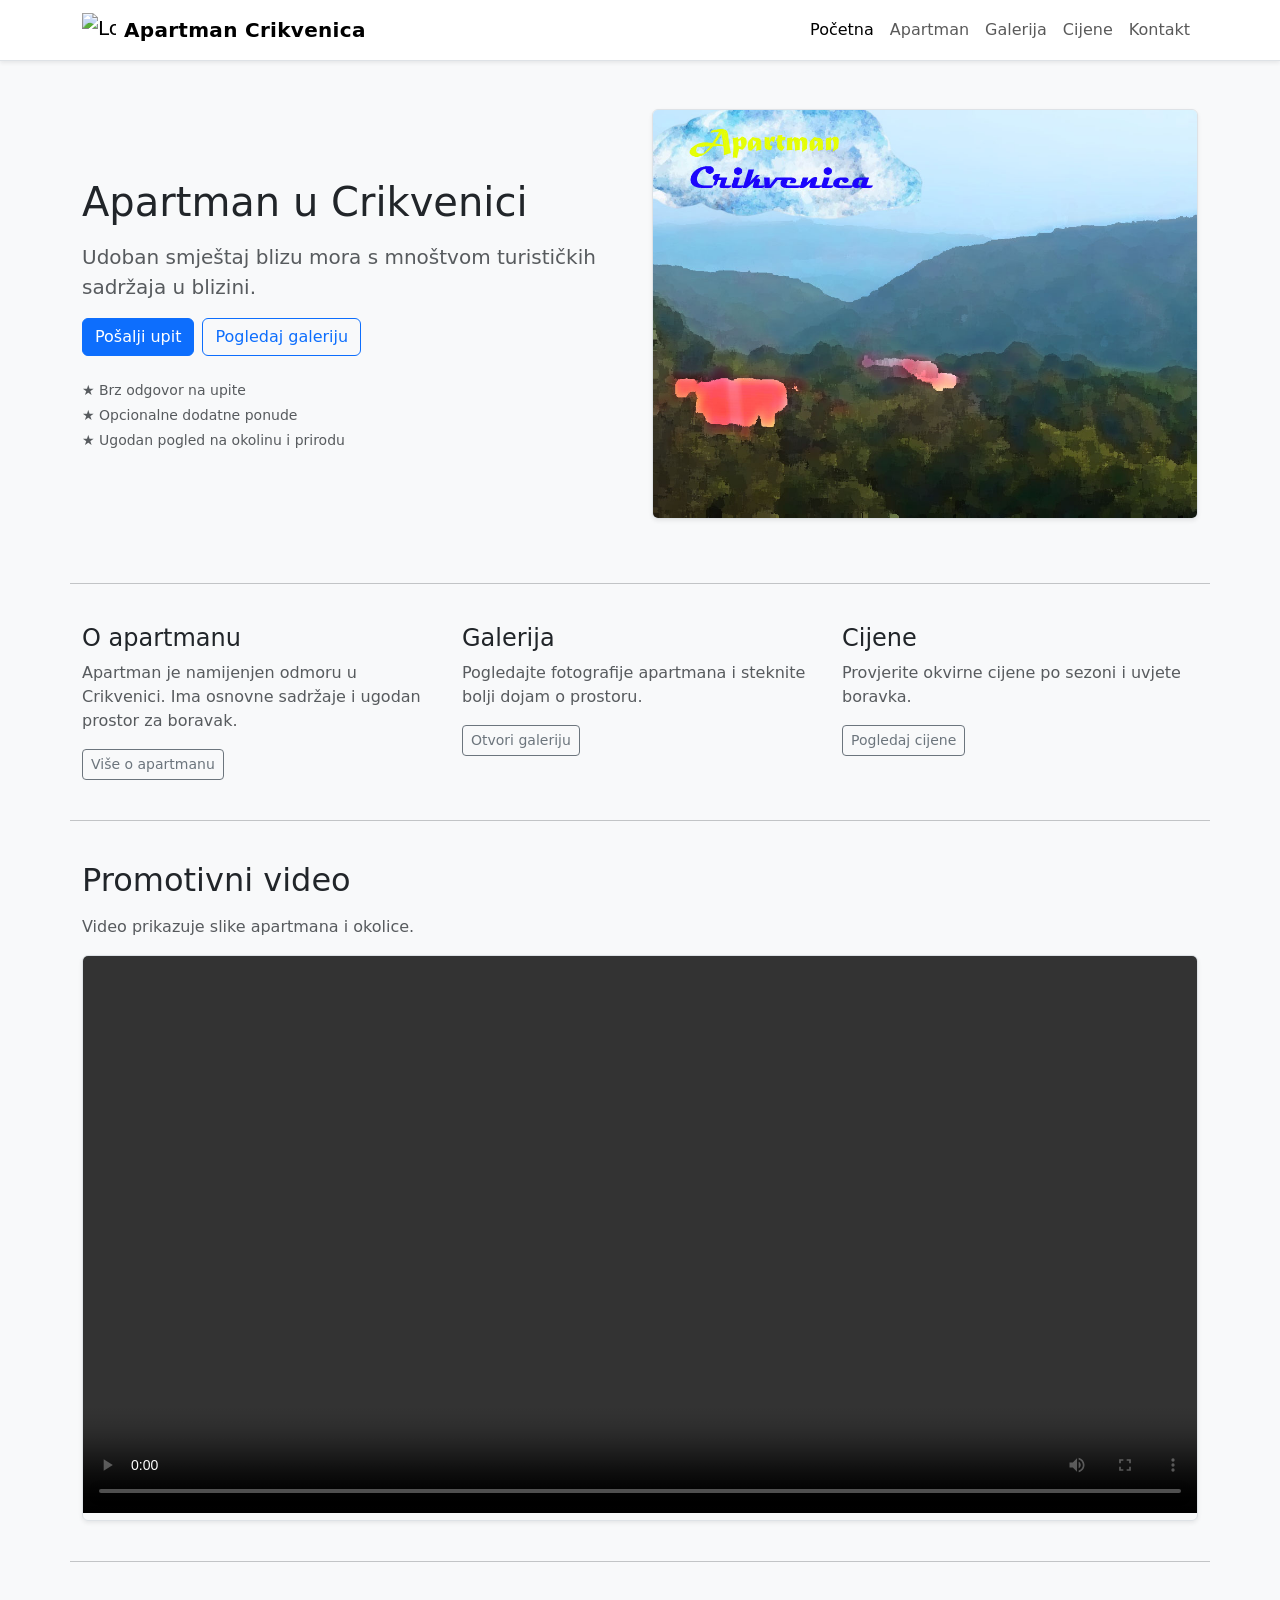
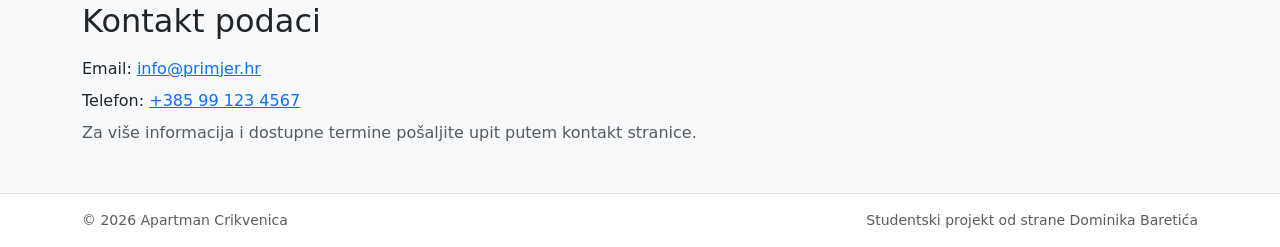
==== commit 36701244: "Update index.html" ====
--- a/index.html
+++ b/index.html
@@ -15,7 +15,7 @@
   <nav class="navbar navbar-expand-lg bg-white border-bottom shadow-sm">
     <div class="container">
       <a class="navbar-brand d-flex align-items-center gap-2" href="index.html">
-        <img src="svg/logo.svg" alt="Logo" width="34" height="34">
+        <img src="https://raw.githubusercontent.com/Dominiktheblue/Stranica1/e4bcde0c8e9d6001d69d9a1e094ccd740cde2631/svg/Logo.svg" alt="Logo" width="34" height="34">
         <strong>Apartman Crikvenica</strong>
       </a>
 
--- a/css/style.css
+++ b/css/style.css
@@ -0,0 +1,68 @@
+body {
+  background-color: #f8f9fa;
+  color: #212529;
+}
+
+.navbar-brand strong {
+  letter-spacing: 0.3px;
+}
+
+.hero-section {
+  background: linear-gradient(180deg, #ffffff 0%, #f8f9fa 100%);
+}
+
+.hero-image {
+  object-fit: cover;
+}
+
+.feature-box,
+.info-card,
+.form-box,
+.promo-box {
+  background-color: #ffffff;
+  border: 1px solid #e9ecef;
+  border-radius: 1rem;
+  padding: 1.25rem;
+}
+
+.info-card,
+.feature-box {
+  box-shadow: 0 0.25rem 1rem rgba(0, 0, 0, 0.04);
+}
+
+.gallery-img {
+  width: 100%;
+  aspect-ratio: 4 / 3;
+  object-fit: cover;
+  transition: transform 0.25s ease, box-shadow 0.25s ease;
+}
+
+.gallery-link:hover .gallery-img {
+  transform: scale(1.02);
+}
+
+.form-box {
+  background-color: #ffffff;
+  border-radius: 1rem;
+  padding: 1.5rem;
+  border: 1px solid #e9ecef;
+}
+
+footer {
+  background-color: #ffffff;
+}
+
+@media (max-width: 991.98px) {
+  .navbar-nav {
+    padding-top: 0.75rem;
+  }
+
+  .navbar .nav-link {
+    border-bottom: 1px solid #f1f1f1;
+    padding: 0.75rem 0;
+  }
+
+  .navbar .nav-item:last-child .nav-link {
+    border-bottom: 0;
+  }
+}
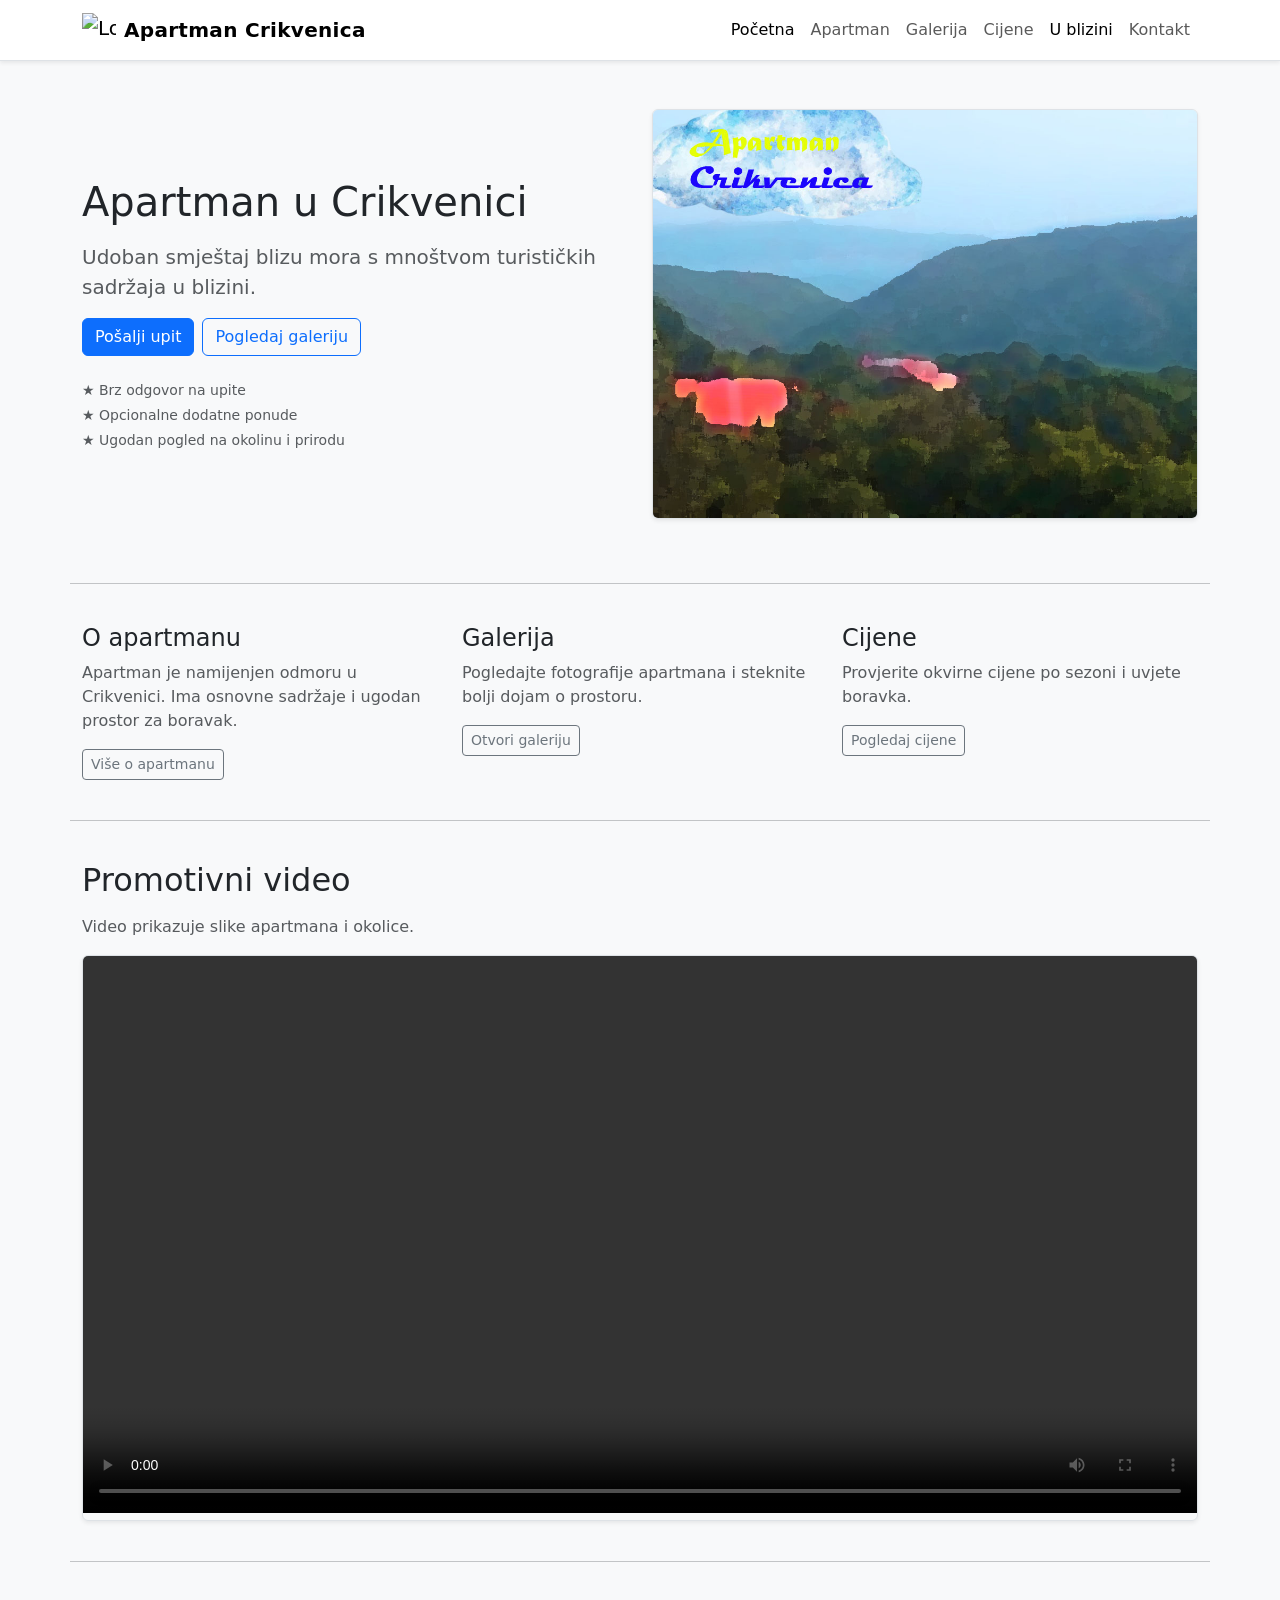
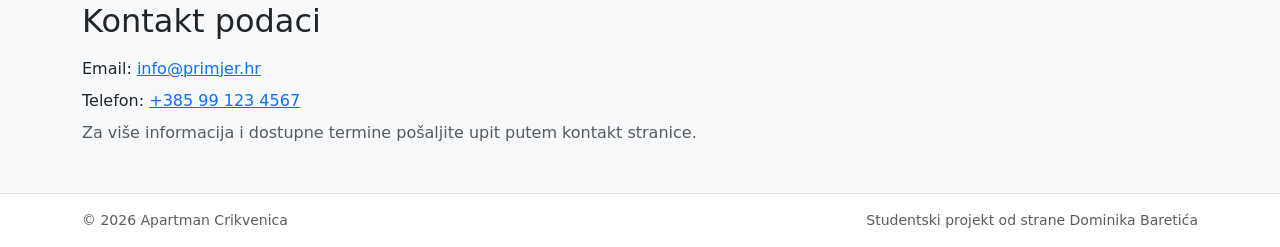
==== commit 45a2deb6: "Update index.html" ====
--- a/index.html
+++ b/index.html
@@ -29,6 +29,9 @@
           <li class="nav-item"><a class="nav-link" href="apartman.html">Apartman</a></li>
           <li class="nav-item"><a class="nav-link" href="galerija.html">Galerija</a></li>
           <li class="nav-item"><a class="nav-link" href="cijene.html">Cijene</a></li>
+                    <li class="nav-item">
+            <a class="nav-link active" href="u-blizini.html">U blizini</a>
+          </li>
           <li class="nav-item"><a class="nav-link" href="kontakt.html">Kontakt</a></li>
         </ul>
       </div>
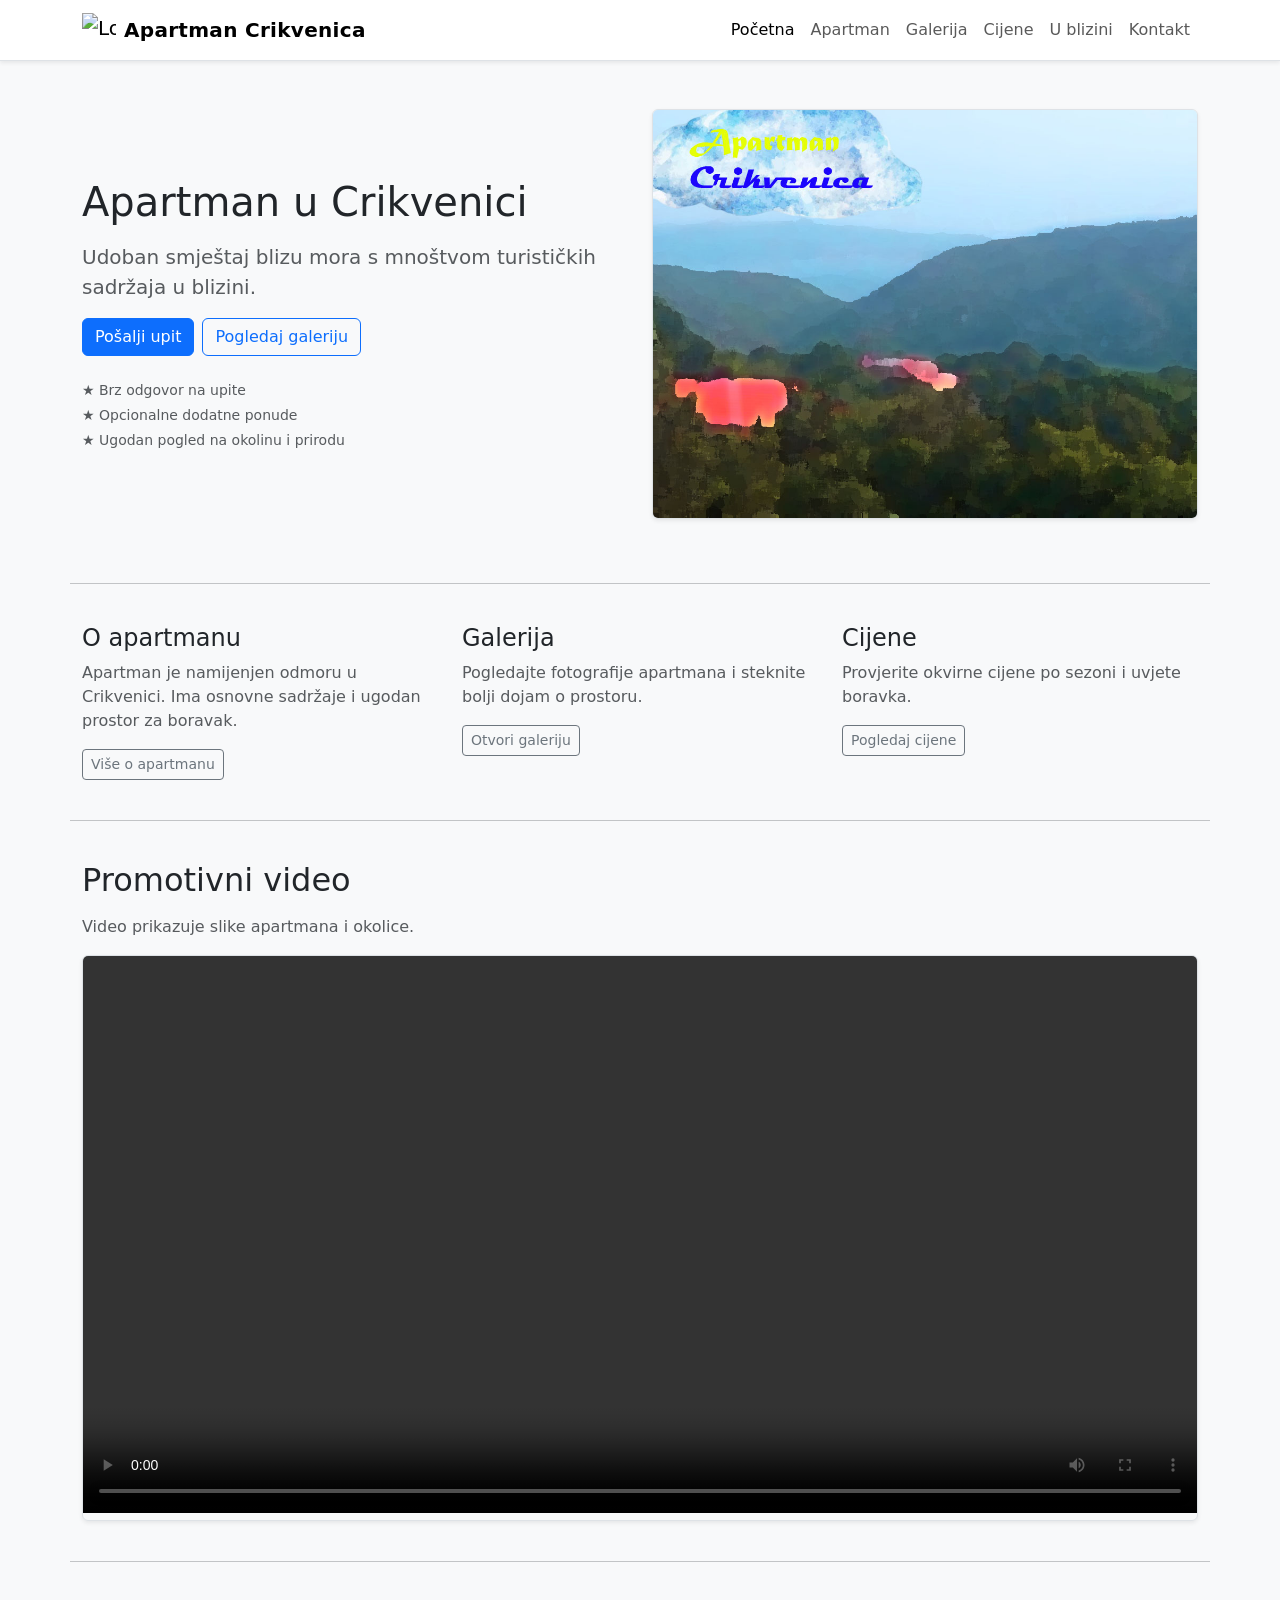
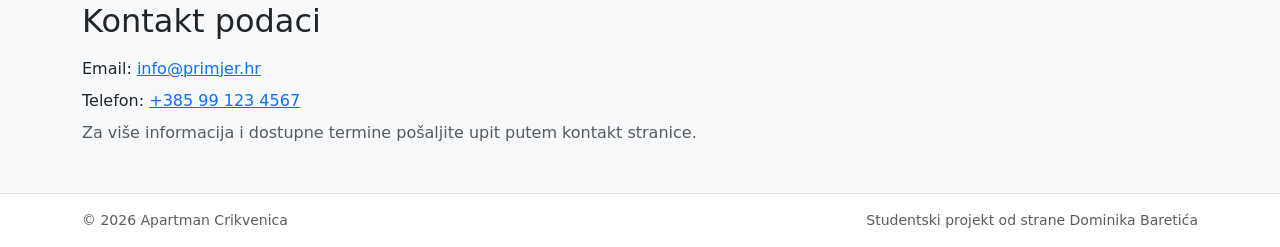
==== commit e37ab708: "Update index.html" ====
--- a/index.html
+++ b/index.html
@@ -29,9 +29,7 @@
           <li class="nav-item"><a class="nav-link" href="apartman.html">Apartman</a></li>
           <li class="nav-item"><a class="nav-link" href="galerija.html">Galerija</a></li>
           <li class="nav-item"><a class="nav-link" href="cijene.html">Cijene</a></li>
-                    <li class="nav-item">
-            <a class="nav-link active" href="u-blizini.html">U blizini</a>
-          </li>
+<li class="nav-item"><a class="nav-link" href="u-blizini.html">U blizini</a></li>
           <li class="nav-item"><a class="nav-link" href="kontakt.html">Kontakt</a></li>
         </ul>
       </div>
